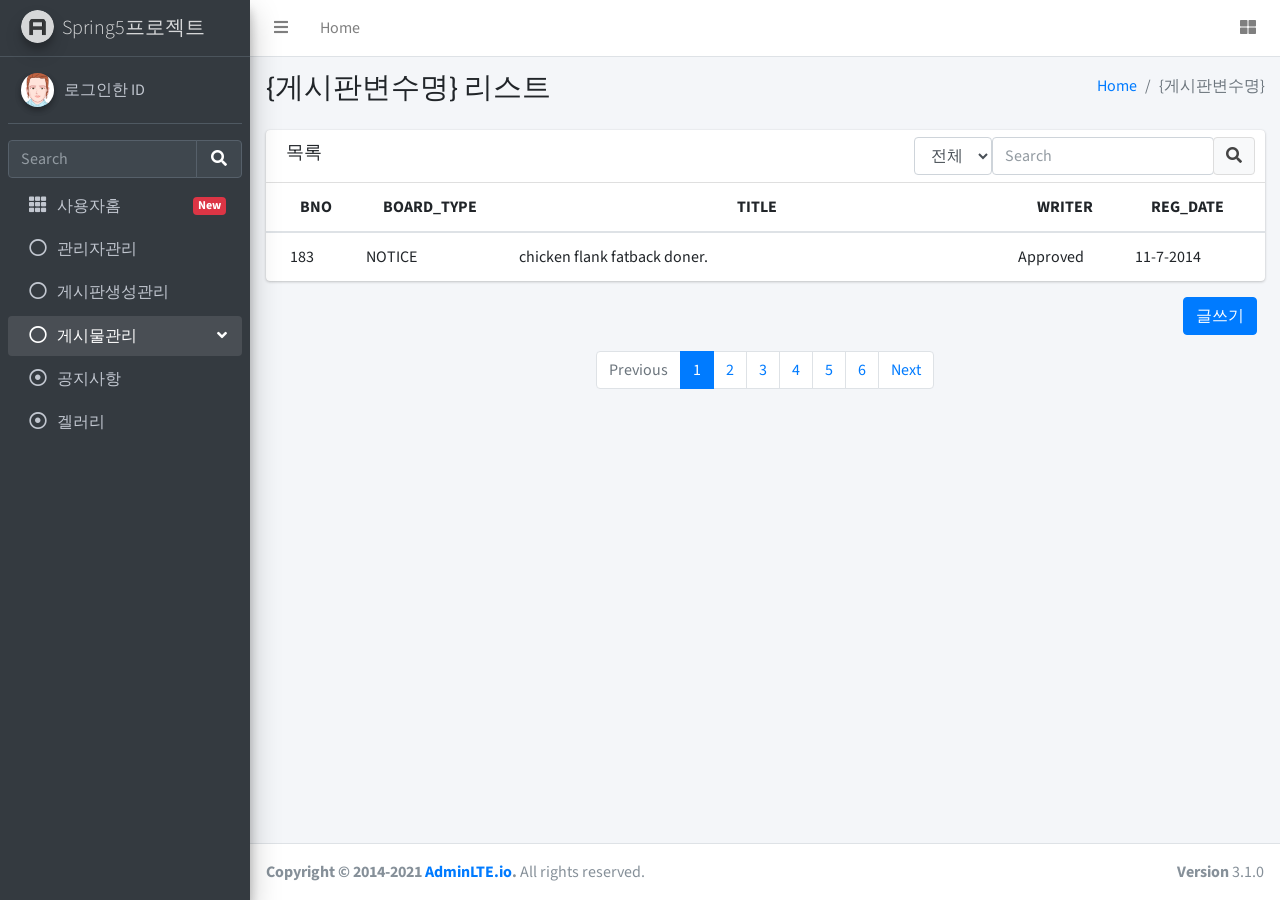
==== src/main/webapp/resources/admin/board_list.html @ a95520ba "210601" ====
<!DOCTYPE html>
<html lang="ko">
<head>
  <meta charset="utf-8">
  <meta name="viewport" content="width=device-width, initial-scale=1">
  <title>AdminLTE 3 | 대시보드</title>

  <!-- Google Font: Source Sans Pro 구글웹폰트 -->
  <link rel="stylesheet" href="https://fonts.googleapis.com/css?family=Source+Sans+Pro:300,400,400i,700&display=fallback">
  <!-- Font Awesome 폰트어썸 -->
  <link rel="stylesheet" href="plugins/fontawesome-free/css/all.min.css">
  <!-- Tempusdominus Bootstrap 4 부트스트랩4 -->
  <link rel="stylesheet" href="plugins/tempusdominus-bootstrap-4/css/tempusdominus-bootstrap-4.min.css">
  <!-- Theme style AdminLTE테마스타일 -->
  <link rel="stylesheet" href="dist/css/adminlte.min.css">
  <!-- overlayScrollbars 좌측스크롤메뉴 -->
  <link rel="stylesheet" href="plugins/overlayScrollbars/css/OverlayScrollbars.min.css">
  <!-- summernote 웹어디터 -->
  <link rel="stylesheet" href="plugins/summernote/summernote-bs4.min.css">
<!-- 사용자지정 스타일 -->

</head>

<body class="hold-transition sidebar-mini layout-fixed">
<div class="wrapper">

  <!-- Preloader A로고 로딩중... 표시 -->
  <div class="preloader flex-column justify-content-center align-items-center">
    <img class="animation__shake" src="dist/img/AdminLTELogo.png" alt="AdminLTELogo" height="60" width="60">
  </div>

  <!-- Navbar 햄버거메뉴라인 부분 -->
  <nav class="main-header navbar navbar-expand navbar-white navbar-light">
    <!-- Left navbar links 왼쪽 햄버거메뉴와 홈 링크 -->
    <ul class="navbar-nav">
      <li class="nav-item"> 
        <a class="nav-link" data-widget="pushmenu" href="#" role="button"><i class="fas fa-bars"></i></a>
      </li>
      <li class="nav-item d-none d-sm-inline-block">
        <a href="home.html" class="nav-link">Home</a>
      </li>
    </ul>

    <!-- Right navbar links 오른쪽 아이콘 메뉴 -->
    <ul class="navbar-nav ml-auto">
       <li class="nav-item">
        <a class="nav-link" data-widget="control-sidebar" data-slide="true" href="#" role="button">
          <i class="fas fa-th-large"></i>
        </a>
      </li>
    </ul>
  </nav>
  <!-- /.navbar -->

  <!-- Main Sidebar Container 왼쪽 사이드메뉴내용 -->
  <aside class="main-sidebar sidebar-dark-primary elevation-4">
    <!-- Brand Logo -->
    <a href="home.html" class="brand-link">
      <img src="dist/img/AdminLTELogo.png" alt="AdminLTE Logo" class="brand-image img-circle elevation-3" style="opacity: .8">
      <span class="brand-text font-weight-light">Spring5프로젝트</span>
    </a>

    <!-- Sidebar -->
    <div class="sidebar">
      <!-- Sidebar user panel (optional) 로그인한 정보 -->
      <div class="user-panel mt-3 pb-3 mb-3 d-flex">
        <div class="image">
          <img src="dist/img/avatar2.png" class="img-circle elevation-2" alt="User Image">
        </div>
        <div class="info">
          <a href="#" class="d-block">로그인한 ID</a>
        </div>
      </div>

      <!-- SidebarSearch Form 검색폼 -->
      <div class="form-inline">
        <div class="input-group" data-widget="sidebar-search">
          <input class="form-control form-control-sidebar" type="search" placeholder="Search" aria-label="Search">
          <div class="input-group-append">
            <button class="btn btn-sidebar">
              <i class="fas fa-search fa-fw"></i>
            </button>
          </div>
        </div>
      </div>

      <!-- Sidebar Menu 메뉴시작 -->
      <nav class="mt-2">
        <ul class="nav nav-pills nav-sidebar flex-column" data-widget="treeview" role="menu" data-accordion="false">
          <!-- Add icons to the links using the .nav-icon class
               with font-awesome or any other icon font library -->
          <li class="nav-item">
            <a href="/" class="nav-link">
              <i class="nav-icon fas fa-th"></i>
              <p>
                사용자홈
                <span class="right badge badge-danger">New</span>
              </p>
            </a>
          </li>
          <li class="nav-item">
            <a href="#" class="nav-link">
              <i class="far fa-circle nav-icon"></i>
              <p>관리자관리</p>
            </a>
          </li>
          <li class="nav-item">
            <a href="#" class="nav-link">
              <i class="far fa-circle nav-icon"></i>
              <p>게시판생성관리</p>
            </a>
          </li>
          <li class="nav-item menu-open">
            <a href="#" class="nav-link">
              <i class="far fa-circle nav-icon"></i>
              <p>게시물관리
                <i class="right fas fa-angle-left"></i>
              </p>
            </a>
            <ul class="nav nav-treeview">
              <!-- 위 게시판 생성관리에서 만든 게시판 개수에 따라서 자동증가(아래) -->
              <li class="nav-item">
                <a href="board_list.html" class="nav-link">
                  <i class="far fa-dot-circle nav-icon"></i>
                  <p>공지사항</p>
                </a>
              </li>
              <li class="nav-item">
                <a href="board_list.html" class="nav-link">
                  <i class="far fa-dot-circle nav-icon"></i>
                  <p>겔러리</p>
                </a>
              </li>
            </ul>
          </li>
        </ul>
      </nav>
      <!-- /.sidebar-menu -->
    </div>
    <!-- /.sidebar -->
  </aside>

  <!-- Content Wrapper. Contains page content -->
  <div class="content-wrapper">
    <!-- Content Header (Page header) -->
    <div class="content-header">
      <div class="container-fluid">
        <div class="row mb-2">
          <div class="col-sm-6">
            <h1 class="m-0">{게시판변수명} 리스트</h1>
          </div><!-- /.col -->
          <div class="col-sm-6">
            <ol class="breadcrumb float-sm-right">
              <li class="breadcrumb-item"><a href="#">Home</a></li>
              <li class="breadcrumb-item active">{게시판변수명}</li>
            </ol>
          </div><!-- /.col -->
        </div><!-- /.row -->
      </div><!-- /.container-fluid -->
    </div>
    <!-- /.content-header -->

    <!-- Main content -->
    <section class="content">
      <div class="container-fluid">
        <!-- 컨텐츠 내용 -->
        <div class="card">
          <div class="card-header">
            <h3 class="card-title">목록</h3>

            <div class="card-tools">
              <!-- 내용검색 폼 -->
              <div class="input-group input-group-md">
                <form name="form_search" action="board_list.html" method="GET" class="form-horizontal">
                  <select  name="search_type" class="form-control float-left" style="width: inherit;">
                    <option>전체</option>
                    <option>제목</option>
                    <option>내용</option>
                  </select>
                  <input type="text" name="table_search" class="form-control float-left" placeholder="Search" style="width: inherit;">
                  <div class="input-group-append float-left" style="width: inherit;">
                    <button type="submit" class="btn btn-default"><i class="fas fa-search"></i></button>
                  </div>
                </form>
              </div>
              <!-- //내용검색 폼 -->
            </div>
          </div>
          <!-- /.card-header -->
          <div class="card-body table-responsive p-0">
            <table class="table table-hover"> <!-- text-nowrap 줄바꿈 안함.(아래에 스크롤바 생김) -->
              <thead>
                <tr>
                  <th class="text-center">BNO</th>
                  <th class="text-center">BOARD_TYPE</th>
                  <th class="text-center col-6">TITLE</th>
                  <th class="text-center">WRITER</th>
                  <th class="text-center">REG_DATE</th>
                </tr>
              </thead>
              <tbody>
                <!-- 아래 링크주소에 jsp에서 프로그램 처리예정 -->
                <tr style="cursor: pointer;" onclick="location.replace('board_view.html?bno=183');">
                  <td>183</td>
                  <td>NOTICE</td>
                  <td>chicken flank fatback doner.</td>
                  <td><span class="tag tag-success">Approved</span></td>
                  <td>11-7-2014</td>
                </tr>
              </tbody>
            </table>
          </div>
          <!-- /.card-body -->
        </div>
        <!-- //컨텐츠 내용 -->
        <!-- 페이징처리 -->
        <div class="col-12 text-right">
          <a href="board_write.html" class="btn btn-primary mb-3">글쓰기</a>
          <ul class="pagination justify-content-center">
            <li class="paginate_button page-item previous disabled" id="example2_previous">
              <a href="#" aria-controls="example2" data-dt-idx="0" tabindex="0" class="page-link">Previous</a>
            </li>
            <li class="paginate_button page-item active">
              <a href="#" aria-controls="example2" data-dt-idx="1" tabindex="0" class="page-link">1</a>
            </li>
            <li class="paginate_button page-item ">
              <a href="#" aria-controls="example2" data-dt-idx="2" tabindex="0" class="page-link">2</a>
            </li>
            <li class="paginate_button page-item ">
              <a href="#" aria-controls="example2" data-dt-idx="3" tabindex="0" class="page-link">3</a>
            </li>
            <li class="paginate_button page-item ">
              <a href="#" aria-controls="example2" data-dt-idx="4" tabindex="0" class="page-link">4</a>
            </li>
            <li class="paginate_button page-item ">
              <a href="#" aria-controls="example2" data-dt-idx="5" tabindex="0" class="page-link">5</a>
            </li>
            <li class="paginate_button page-item ">
              <a href="#" aria-controls="example2" data-dt-idx="6" tabindex="0" class="page-link">6</a>
            </li>
            <li class="paginate_button page-item next" id="example2_next">
              <a href="#" aria-controls="example2" data-dt-idx="7" tabindex="0" class="page-link">Next</a>
            </li>
          </ul>
        </div>
        <!-- //페이징처리 -->
      </div><!-- /.container-fluid -->
    </section>
    <!-- /.content -->
  </div>
  <!-- /.content-wrapper -->
  <footer class="main-footer">
    <strong>Copyright &copy; 2014-2021 <a href="https://adminlte.io">AdminLTE.io</a>.</strong>
    All rights reserved.
    <div class="float-right d-none d-sm-inline-block">
      <b>Version</b> 3.1.0
    </div>
  </footer>

  <!-- Control Sidebar 오른쪽 바둑판 메뉴 클릭시 나오는 내용 -->
  <aside class="control-sidebar control-sidebar-dark">
    <!-- demo.js에 출력할 내용이 존재하지만 demo.js를 사용하지 않음. -->
    <div class="text-center mt-4">
      <h5>로그아웃</h5><hr class="mb-2"/>
      <button type="button" class="btn btn-primary" id="btn_logout">로그아웃</button>
    </div>
  </aside>
  <!-- /.control-sidebar -->
</div>
<!-- ./wrapper -->

<!-- jQuery 제이쿼리 코어 -->
<script src="plugins/jquery/jquery.min.js"></script>
<!-- jQuery UI 1.11.4 제이쿼리 UI코어 -->
<script src="plugins/jquery-ui/jquery-ui.min.js"></script>
<!-- Resolve conflict in jQuery UI tooltip with Bootstrap tooltip -->
<script>
  $.widget.bridge('uibutton', $.ui.button)
</script>
<!-- Bootstrap 4 부트스트랩4 코어 -->
<script src="plugins/bootstrap/js/bootstrap.bundle.min.js"></script>
<!-- Summernote 섬머노트웹에디터 코어 -->
<script src="plugins/summernote/summernote-bs4.min.js"></script>
<!-- overlayScrollbars 좌측스크롤메뉴 코어 -->
<script src="plugins/overlayScrollbars/js/jquery.overlayScrollbars.min.js"></script>
<!-- AdminLTE App AdminLTE 코어 -->
<script src="dist/js/adminlte.js"></script>
<!-- AdminLTE for demo purposes 오른쪽메뉴-로그아웃사용- 코어
<script src="dist/js/demo.js"></script> -->
</body>
</html>
---- src/main/webapp/resources/admin/plugins/overlayScrollbars/css/OverlayScrollbars.min.css ----
/*!
 * OverlayScrollbars
 * https://github.com/KingSora/OverlayScrollbars
 *
 * Version: 1.13.0
 *
 * Copyright KingSora | Rene Haas.
 * https://github.com/KingSora
 *
 * Released under the MIT license.
 * Date: 02.08.2020
 */
html.os-html,html.os-html>.os-host{display:block;overflow:hidden;box-sizing:border-box;height:100%!important;width:100%!important;min-width:100%!important;min-height:100%!important;margin:0!important;position:absolute!important}html.os-html>.os-host>.os-padding{position:absolute}body.os-dragging,body.os-dragging *{cursor:default}.os-host,.os-host-textarea{position:relative;overflow:visible!important;-webkit-box-orient:vertical;-webkit-box-direction:normal;-ms-flex-direction:column;flex-direction:column;-ms-flex-wrap:nowrap;flex-wrap:nowrap;-webkit-box-pack:start;-ms-flex-pack:start;justify-content:flex-start;-ms-flex-line-pack:start;align-content:flex-start;-webkit-box-align:start;-ms-flex-align:start;-ms-grid-row-align:flex-start;align-items:flex-start}.os-host-flexbox{overflow:hidden!important;display:-webkit-box;display:-ms-flexbox;display:flex}.os-host-flexbox>.os-size-auto-observer{height:inherit!important}.os-host-flexbox>.os-content-glue{-webkit-box-flex:1;-ms-flex-positive:1;flex-grow:1;-ms-flex-negative:0;flex-shrink:0}.os-host-flexbox>.os-size-auto-observer,.os-host-flexbox>.os-content-glue{min-height:0;min-width:0;-webkit-box-flex:0;-ms-flex-positive:0;flex-grow:0;-ms-flex-negative:1;flex-shrink:1;-ms-flex-preferred-size:auto;flex-basis:auto}#os-dummy-scrollbar-size{position:fixed;opacity:0;-ms-filter:'progid:DXImageTransform.Microsoft.Alpha(Opacity=0)';visibility:hidden;overflow:scroll;height:500px;width:500px}#os-dummy-scrollbar-size>div{width:200%;height:200%;margin:10px 0}#os-dummy-scrollbar-size:before,#os-dummy-scrollbar-size:after,.os-content:before,.os-content:after{content:'';display:table;width:.01px;height:.01px;line-height:0;font-size:0;flex-grow:0;flex-shrink:0;visibility:hidden}#os-dummy-scrollbar-size,.os-viewport{-ms-overflow-style:scrollbar!important}.os-viewport-native-scrollbars-invisible#os-dummy-scrollbar-size,.os-viewport-native-scrollbars-invisible.os-viewport{scrollbar-width:none!important}.os-viewport-native-scrollbars-invisible#os-dummy-scrollbar-size::-webkit-scrollbar,.os-viewport-native-scrollbars-invisible.os-viewport::-webkit-scrollbar,.os-viewport-native-scrollbars-invisible#os-dummy-scrollbar-size::-webkit-scrollbar-corner,.os-viewport-native-scrollbars-invisible.os-viewport::-webkit-scrollbar-corner{display:none!important;width:0!important;height:0!important;visibility:hidden!important;background:0 0!important}.os-content-glue{box-sizing:inherit;max-height:100%;max-width:100%;width:100%;pointer-events:none}.os-padding{box-sizing:inherit;direction:inherit;position:absolute;overflow:visible;padding:0;margin:0;left:0;top:0;bottom:0;right:0;width:auto!important;height:auto!important;z-index:0}.os-host-overflow>.os-padding{overflow:hidden}.os-viewport{direction:inherit!important;box-sizing:inherit!important;resize:none!important;outline:0!important;position:absolute;overflow:hidden;top:0;left:0;bottom:0;right:0;padding:0;margin:0;-webkit-overflow-scrolling:touch}.os-content-arrange{position:absolute;z-index:-1;min-height:1px;min-width:1px;pointer-events:none}.os-content{direction:inherit;box-sizing:border-box!important;position:relative;display:block;height:100%;width:100%;height:100%;width:100%;visibility:visible}.os-content>.os-textarea{box-sizing:border-box!important;direction:inherit!important;background:0 0!important;outline:0 transparent!important;overflow:hidden!important;position:absolute!important;display:block!important;top:0!important;left:0!important;margin:0!important;border-radius:0!important;float:none!important;-webkit-filter:none!important;filter:none!important;border:0!important;resize:none!important;-webkit-transform:none!important;transform:none!important;max-width:none!important;max-height:none!important;box-shadow:none!important;-webkit-perspective:none!important;perspective:none!important;opacity:1!important;z-index:1!important;clip:auto!important;vertical-align:baseline!important;padding:0}.os-host-rtl>.os-padding>.os-viewport>.os-content>.os-textarea{right:0!important}.os-content>.os-textarea-cover{z-index:-1;pointer-events:none}.os-content>.os-textarea[wrap=off]{white-space:pre!important;margin:0!important}.os-text-inherit{font-family:inherit;font-size:inherit;font-weight:inherit;font-style:inherit;font-variant:inherit;text-transform:inherit;text-decoration:inherit;text-indent:inherit;text-align:inherit;text-shadow:inherit;text-overflow:inherit;letter-spacing:inherit;word-spacing:inherit;line-height:inherit;unicode-bidi:inherit;direction:inherit;color:inherit;cursor:text}.os-resize-observer,.os-resize-observer-host{box-sizing:inherit;display:block;visibility:hidden;position:absolute;top:0;left:0;height:100%;width:100%;overflow:hidden;pointer-events:none;z-index:-1}.os-resize-observer-host{padding:inherit;border:inherit;border-color:transparent;border-style:solid;box-sizing:border-box}.os-resize-observer-host.observed{display:flex;flex-direction:column;justify-content:flex-start;align-items:flex-start}.os-resize-observer-host>.os-resize-observer,.os-resize-observer-host.observed>.os-resize-observer{height:200%;width:200%;padding:inherit;border:inherit;margin:0;display:block;box-sizing:content-box}.os-resize-observer-host.observed>.os-resize-observer,.os-resize-observer-host.observed>.os-resize-observer:before{display:flex;position:relative;flex-grow:1;flex-shrink:0;flex-basis:auto;box-sizing:border-box}.os-resize-observer-host.observed>.os-resize-observer:before{content:'';box-sizing:content-box;padding:inherit;border:inherit;margin:0}.os-size-auto-observer{box-sizing:inherit!important;height:100%;width:inherit;max-width:1px;position:relative;float:left;max-height:1px;overflow:hidden;z-index:-1;padding:0;margin:0;pointer-events:none;-webkit-box-flex:inherit;-ms-flex-positive:inherit;flex-grow:inherit;-ms-flex-negative:0;flex-shrink:0;-ms-flex-preferred-size:0;flex-basis:0}.os-size-auto-observer>.os-resize-observer{width:1000%;height:1000%;min-height:1px;min-width:1px}.os-resize-observer-item{position:absolute;top:0;right:0;bottom:0;left:0;overflow:hidden;z-index:-1;opacity:0;direction:ltr!important;-webkit-box-flex:0!important;-ms-flex:none!important;flex:none!important}.os-resize-observer-item-final{position:absolute;left:0;top:0;-webkit-transition:none!important;transition:none!important;-webkit-box-flex:0!important;-ms-flex:none!important;flex:none!important}.os-resize-observer{-webkit-animation-duration:.001s;animation-duration:.001s;-webkit-animation-name:os-resize-observer-dummy-animation;animation-name:os-resize-observer-dummy-animation}object.os-resize-observer{box-sizing:border-box!important}@-webkit-keyframes os-resize-observer-dummy-animation{0%{z-index:0}to{z-index:-1}}@keyframes os-resize-observer-dummy-animation{0%{z-index:0}to{z-index:-1}}.os-host-transition>.os-scrollbar,.os-host-transition>.os-scrollbar-corner{-webkit-transition:opacity .3s,visibility .3s,top .3s,right .3s,bottom .3s,left .3s;transition:opacity .3s,visibility .3s,top .3s,right .3s,bottom .3s,left .3s}html.os-html>.os-host>.os-scrollbar{position:absolute;z-index:999999}.os-scrollbar,.os-scrollbar-corner{position:absolute;opacity:1;-ms-filter:'progid:DXImageTransform.Microsoft.Alpha(Opacity=100)';z-index:1}.os-scrollbar-corner{bottom:0;right:0}.os-scrollbar{pointer-events:none}.os-scrollbar-track{pointer-events:auto;position:relative;height:100%;width:100%;padding:0!important;border:0!important}.os-scrollbar-handle{pointer-events:auto;position:absolute;width:100%;height:100%}.os-scrollbar-handle-off,.os-scrollbar-track-off{pointer-events:none}.os-scrollbar.os-scrollbar-unusable,.os-scrollbar.os-scrollbar-unusable *{pointer-events:none!important}.os-scrollbar.os-scrollbar-unusable .os-scrollbar-handle{opacity:0!important}.os-scrollbar-horizontal{bottom:0;left:0}.os-scrollbar-vertical{top:0;right:0}.os-host-rtl>.os-scrollbar-horizontal{right:0}.os-host-rtl>.os-scrollbar-vertical{right:auto;left:0}.os-host-rtl>.os-scrollbar-corner{right:auto;left:0}.os-scrollbar-auto-hidden,.os-padding+.os-scrollbar-corner,.os-host-resize-disabled.os-host-scrollbar-horizontal-hidden>.os-scrollbar-corner,.os-host-scrollbar-horizontal-hidden>.os-scrollbar-horizontal,.os-host-resize-disabled.os-host-scrollbar-vertical-hidden>.os-scrollbar-corner,.os-host-scrollbar-vertical-hidden>.os-scrollbar-vertical,.os-scrollbar-horizontal.os-scrollbar-auto-hidden+.os-scrollbar-vertical+.os-scrollbar-corner,.os-scrollbar-horizontal+.os-scrollbar-vertical.os-scrollbar-auto-hidden+.os-scrollbar-corner,.os-scrollbar-horizontal.os-scrollbar-auto-hidden+.os-scrollbar-vertical.os-scrollbar-auto-hidden+.os-scrollbar-corner{opacity:0;visibility:hidden;pointer-events:none}.os-scrollbar-corner-resize-both{cursor:nwse-resize}.os-host-rtl>.os-scrollbar-corner-resize-both{cursor:nesw-resize}.os-scrollbar-corner-resize-horizontal{cursor:ew-resize}.os-scrollbar-corner-resize-vertical{cursor:ns-resize}.os-dragging .os-scrollbar-corner.os-scrollbar-corner-resize{cursor:default}.os-host-resize-disabled.os-host-scrollbar-horizontal-hidden>.os-scrollbar-vertical{top:0;bottom:0}.os-host-resize-disabled.os-host-scrollbar-vertical-hidden>.os-scrollbar-horizontal,.os-host-rtl.os-host-resize-disabled.os-host-scrollbar-vertical-hidden>.os-scrollbar-horizontal{right:0;left:0}.os-scrollbar:hover,.os-scrollbar-corner.os-scrollbar-corner-resize{opacity:1!important;visibility:visible!important}.os-scrollbar-corner.os-scrollbar-corner-resize{background-image:url([data-uri]);background-repeat:no-repeat;background-position:100% 100%;pointer-events:auto!important}.os-host-rtl>.os-scrollbar-corner.os-scrollbar-corner-resize{-webkit-transform:scale(-1,1);transform:scale(-1,1)}.os-host-overflow{overflow:hidden!important}.os-theme-none>.os-scrollbar-horizontal,.os-theme-none>.os-scrollbar-vertical,.os-theme-none>.os-scrollbar-corner{display:none!important}.os-theme-none>.os-scrollbar-corner-resize{display:block!important;min-width:10px;min-height:10px}.os-theme-dark>.os-scrollbar-horizontal,.os-theme-light>.os-scrollbar-horizontal{right:10px;height:10px}.os-theme-dark>.os-scrollbar-vertical,.os-theme-light>.os-scrollbar-vertical{bottom:10px;width:10px}.os-theme-dark.os-host-rtl>.os-scrollbar-horizontal,.os-theme-light.os-host-rtl>.os-scrollbar-horizontal{left:10px;right:0}.os-theme-dark>.os-scrollbar-corner,.os-theme-light>.os-scrollbar-corner{height:10px;width:10px}.os-theme-dark>.os-scrollbar-corner,.os-theme-light>.os-scrollbar-corner{background-color:transparent}.os-theme-dark>.os-scrollbar,.os-theme-light>.os-scrollbar{padding:2px;box-sizing:border-box;background:0 0}.os-theme-dark>.os-scrollbar.os-scrollbar-unusable,.os-theme-light>.os-scrollbar.os-scrollbar-unusable{background:0 0}.os-theme-dark>.os-scrollbar>.os-scrollbar-track,.os-theme-light>.os-scrollbar>.os-scrollbar-track{background:0 0}.os-theme-dark>.os-scrollbar-horizontal>.os-scrollbar-track>.os-scrollbar-handle,.os-theme-light>.os-scrollbar-horizontal>.os-scrollbar-track>.os-scrollbar-handle{min-width:30px}.os-theme-dark>.os-scrollbar-vertical>.os-scrollbar-track>.os-scrollbar-handle,.os-theme-light>.os-scrollbar-vertical>.os-scrollbar-track>.os-scrollbar-handle{min-height:30px}.os-theme-dark.os-host-transition>.os-scrollbar>.os-scrollbar-track>.os-scrollbar-handle,.os-theme-light.os-host-transition>.os-scrollbar>.os-scrollbar-track>.os-scrollbar-handle{-webkit-transition:background-color .3s;transition:background-color .3s}.os-theme-dark>.os-scrollbar>.os-scrollbar-track>.os-scrollbar-handle,.os-theme-light>.os-scrollbar>.os-scrollbar-track>.os-scrollbar-handle,.os-theme-dark>.os-scrollbar>.os-scrollbar-track,.os-theme-light>.os-scrollbar>.os-scrollbar-track{border-radius:10px}.os-theme-dark>.os-scrollbar>.os-scrollbar-track>.os-scrollbar-handle{background:rgba(0,0,0,.4)}.os-theme-light>.os-scrollbar>.os-scrollbar-track>.os-scrollbar-handle{background:rgba(255,255,255,.4)}.os-theme-dark>.os-scrollbar:hover>.os-scrollbar-track>.os-scrollbar-handle{background:rgba(0,0,0,.55)}.os-theme-light>.os-scrollbar:hover>.os-scrollbar-track>.os-scrollbar-handle{background:rgba(255,255,255,.55)}.os-theme-dark>.os-scrollbar>.os-scrollbar-track>.os-scrollbar-handle.active{background:rgba(0,0,0,.7)}.os-theme-light>.os-scrollbar>.os-scrollbar-track>.os-scrollbar-handle.active{background:rgba(255,255,255,.7)}.os-theme-dark>.os-scrollbar-horizontal .os-scrollbar-handle:before,.os-theme-dark>.os-scrollbar-vertical .os-scrollbar-handle:before,.os-theme-light>.os-scrollbar-horizontal .os-scrollbar-handle:before,.os-theme-light>.os-scrollbar-vertical .os-scrollbar-handle:before{content:'';position:absolute;left:0;right:0;top:0;bottom:0;display:block}.os-theme-dark.os-host-scrollbar-horizontal-hidden>.os-scrollbar-horizontal .os-scrollbar-handle:before,.os-theme-dark.os-host-scrollbar-vertical-hidden>.os-scrollbar-vertical .os-scrollbar-handle:before,.os-theme-light.os-host-scrollbar-horizontal-hidden>.os-scrollbar-horizontal .os-scrollbar-handle:before,.os-theme-light.os-host-scrollbar-vertical-hidden>.os-scrollbar-vertical .os-scrollbar-handle:before{display:none}.os-theme-dark>.os-scrollbar-horizontal .os-scrollbar-handle:before,.os-theme-light>.os-scrollbar-horizontal .os-scrollbar-handle:before{top:-6px;bottom:-2px}.os-theme-dark>.os-scrollbar-vertical .os-scrollbar-handle:before,.os-theme-light>.os-scrollbar-vertical .os-scrollbar-handle:before{left:-6px;right:-2px}.os-host-rtl.os-theme-dark>.os-scrollbar-vertical .os-scrollbar-handle:before,.os-host-rtl.os-theme-light>.os-scrollbar-vertical .os-scrollbar-handle:before{right:-6px;left:-2px}
---- src/main/webapp/resources/admin/plugins/summernote/summernote-bs4.min.css ----
@font-face{font-family:summernote;font-style:normal;font-weight:400;font-display:auto;src:url(font/summernote.eot);src:url(font/summernote.eot?#iefix) format("embedded-opentype"),url(font/summernote.woff2) format("woff2"),url(font/summernote.woff) format("woff"),url(font/summernote.ttf) format("truetype")}[class*=" note-icon"]:before,[class^=note-icon]:before{display:inline-block;font-family:summernote;font-style:normal;font-size:inherit;text-decoration:inherit;text-rendering:auto;text-transform:none;vertical-align:middle;-moz-osx-font-smoothing:grayscale;-webkit-font-smoothing:antialiased;speak:none}.note-icon-fw{text-align:center;width:1.25em}.note-icon-border{border:.08em solid #eee;border-radius:.1em;padding:.2em .25em .15em}.note-icon-pull-left{float:left}.note-icon-pull-right{float:right}.note-icon.note-icon-pull-left{margin-right:.3em}.note-icon.note-icon-pull-right{margin-left:.3em}.note-icon-align:before{content:""}.note-icon-align-center:before{content:""}.note-icon-align-indent:before{content:""}.note-icon-align-justify:before{content:""}.note-icon-align-left:before{content:""}.note-icon-align-outdent:before{content:""}.note-icon-align-right:before{content:""}.note-icon-arrow-circle-down:before{content:""}.note-icon-arrow-circle-left:before{content:""}.note-icon-arrow-circle-right:before{content:""}.note-icon-arrow-circle-up:before{content:""}.note-icon-arrows-alt:before{content:""}.note-icon-arrows-h:before{content:""}.note-icon-arrows-v:before{content:""}.note-icon-bold:before{content:""}.note-icon-caret:before{content:""}.note-icon-chain-broken:before{content:""}.note-icon-circle:before{content:""}.note-icon-close:before{content:""}.note-icon-code:before{content:""}.note-icon-col-after:before{content:""}.note-icon-col-before:before{content:""}.note-icon-col-remove:before{content:""}.note-icon-eraser:before{content:""}.note-icon-float-left:before{content:""}.note-icon-float-none:before{content:""}.note-icon-float-right:before{content:""}.note-icon-font:before{content:""}.note-icon-frame:before{content:""}.note-icon-italic:before{content:""}.note-icon-link:before{content:""}.note-icon-magic:before{content:""}.note-icon-menu-check:before{content:""}.note-icon-minus:before{content:""}.note-icon-orderedlist:before{content:""}.note-icon-pencil:before{content:""}.note-icon-picture:before{content:""}.note-icon-question:before{content:""}.note-icon-redo:before{content:""}.note-icon-rollback:before{content:""}.note-icon-row-above:before{content:""}.note-icon-row-below:before{content:""}.note-icon-row-remove:before{content:""}.note-icon-special-character:before{content:""}.note-icon-square:before{content:""}.note-icon-strikethrough:before{content:""}.note-icon-subscript:before{content:""}.note-icon-summernote:before{content:""}.note-icon-superscript:before{content:""}.note-icon-table:before{content:""}.note-icon-text-height:before{content:""}.note-icon-trash:before{content:""}.note-icon-underline:before{content:""}.note-icon-undo:before{content:""}.note-icon-unorderedlist:before{content:""}.note-icon-video:before{content:""}.note-editor{position:relative}.note-editor .note-dropzone{position:absolute;display:none;z-index:100;color:#87cefa;background-color:#fff;opacity:.95}.note-editor .note-dropzone .note-dropzone-message{display:table-cell;vertical-align:middle;text-align:center;font-size:28px;font-weight:700}.note-editor .note-dropzone.hover{color:#098ddf}.note-editor.dragover .note-dropzone{display:table}.note-editor .note-editing-area{position:relative}.note-editor .note-editing-area .note-editable{outline:none}.note-editor .note-editing-area .note-editable sup{vertical-align:super}.note-editor .note-editing-area .note-editable sub{vertical-align:sub}.note-editor .note-editing-area .note-editable img.note-float-left{margin-right:10px}.note-editor .note-editing-area .note-editable img.note-float-right{margin-left:10px}.note-editor.note-airframe,.note-editor.note-frame{border:1px solid rgba(0,0,0,.2)}.note-editor.note-airframe.codeview .note-editing-area .note-editable,.note-editor.note-frame.codeview .note-editing-area .note-editable{display:none}.note-editor.note-airframe.codeview .note-editing-area .note-codable,.note-editor.note-frame.codeview .note-editing-area .note-codable{display:block}.note-editor.note-airframe .note-editing-area,.note-editor.note-frame .note-editing-area{overflow:hidden}.note-editor.note-airframe .note-editing-area .note-editable,.note-editor.note-frame .note-editing-area .note-editable{padding:10px;overflow:auto;word-wrap:break-word}.note-editor.note-airframe .note-editing-area .note-editable[contenteditable=false],.note-editor.note-frame .note-editing-area .note-editable[contenteditable=false]{background-color:hsla(0,0%,50.2%,.11)}.note-editor.note-airframe .note-editing-area .note-codable,.note-editor.note-frame .note-editing-area .note-codable{display:none;width:100%;padding:10px;border:none;box-shadow:none;font-family:Menlo,Monaco,monospace,sans-serif;font-size:14px;color:#ccc;background-color:#222;resize:none;outline:none;-ms-box-sizing:border-box;box-sizing:border-box;border-radius:0;margin-bottom:0}.note-editor.note-airframe.fullscreen,.note-editor.note-frame.fullscreen{position:fixed;top:0;left:0;width:100%!important;z-index:1050}.note-editor.note-airframe.fullscreen .note-resizebar,.note-editor.note-frame.fullscreen .note-resizebar{display:none}.note-editor.note-airframe .note-status-output,.note-editor.note-frame .note-status-output{display:block;width:100%;font-size:14px;line-height:1.42857143;height:20px;margin-bottom:0;color:#000;border:0;border-top:1px solid #e2e2e2}.note-editor.note-airframe .note-status-output:empty,.note-editor.note-frame .note-status-output:empty{height:0;border-top:0 solid transparent}.note-editor.note-airframe .note-status-output .pull-right,.note-editor.note-frame .note-status-output .pull-right{float:right!important}.note-editor.note-airframe .note-status-output .text-muted,.note-editor.note-frame .note-status-output .text-muted{color:#777}.note-editor.note-airframe .note-status-output .text-primary,.note-editor.note-frame .note-status-output .text-primary{color:#286090}.note-editor.note-airframe .note-status-output .text-success,.note-editor.note-frame .note-status-output .text-success{color:#3c763d}.note-editor.note-airframe .note-status-output .text-info,.note-editor.note-frame .note-status-output .text-info{color:#31708f}.note-editor.note-airframe .note-status-output .text-warning,.note-editor.note-frame .note-status-output .text-warning{color:#8a6d3b}.note-editor.note-airframe .note-status-output .text-danger,.note-editor.note-frame .note-status-output .text-danger{color:#a94442}.note-editor.note-airframe .note-status-output .alert,.note-editor.note-frame .note-status-output .alert{margin:-7px 0 0;padding:7px 10px 2px;border-radius:0;color:#000;background-color:#f5f5f5}.note-editor.note-airframe .note-status-output .alert .note-icon,.note-editor.note-frame .note-status-output .alert .note-icon{margin-right:5px}.note-editor.note-airframe .note-status-output .alert-success,.note-editor.note-frame .note-status-output .alert-success{color:#3c763d!important;background-color:#dff0d8!important}.note-editor.note-airframe .note-status-output .alert-info,.note-editor.note-frame .note-status-output .alert-info{color:#31708f!important;background-color:#d9edf7!important}.note-editor.note-airframe .note-status-output .alert-warning,.note-editor.note-frame .note-status-output .alert-warning{color:#8a6d3b!important;background-color:#fcf8e3!important}.note-editor.note-airframe .note-status-output .alert-danger,.note-editor.note-frame .note-status-output .alert-danger{color:#a94442!important;background-color:#f2dede!important}.note-editor.note-airframe .note-statusbar,.note-editor.note-frame .note-statusbar{background-color:hsla(0,0%,50.2%,.11);border-bottom-left-radius:4px;border-bottom-right-radius:4px;border-top:1px solid rgba(0,0,0,.2)}.note-editor.note-airframe .note-statusbar .note-resizebar,.note-editor.note-frame .note-statusbar .note-resizebar{padding-top:1px;height:9px;width:100%;cursor:ns-resize}.note-editor.note-airframe .note-statusbar .note-resizebar .note-icon-bar,.note-editor.note-frame .note-statusbar .note-resizebar .note-icon-bar{width:20px;margin:1px auto;border-top:1px solid rgba(0,0,0,.2)}.note-editor.note-airframe .note-statusbar.locked .note-resizebar,.note-editor.note-frame .note-statusbar.locked .note-resizebar{cursor:default}.note-editor.note-airframe .note-statusbar.locked .note-resizebar .note-icon-bar,.note-editor.note-frame .note-statusbar.locked .note-resizebar .note-icon-bar{display:none}.note-editor.note-airframe .note-placeholder,.note-editor.note-frame .note-placeholder{padding:10px}.note-editor.note-airframe{border:0}.note-editor.note-airframe .note-editing-area .note-editable{padding:0}.note-popover.popover{display:none;max-width:none}.note-popover.popover .popover-content a{display:inline-block;max-width:200px;overflow:hidden;text-overflow:ellipsis;white-space:nowrap;vertical-align:middle}.note-popover.popover .arrow{left:20px!important}.note-toolbar{position:relative}.note-editor .note-toolbar,.note-popover .popover-content{margin:0;padding:0 0 5px 5px}.note-editor .note-toolbar>.note-btn-group,.note-popover .popover-content>.note-btn-group{margin-top:5px;margin-left:0;margin-right:5px}.note-editor .note-toolbar .note-btn-group .note-table,.note-popover .popover-content .note-btn-group .note-table{min-width:0;padding:5px}.note-editor .note-toolbar .note-btn-group .note-table .note-dimension-picker,.note-popover .popover-content .note-btn-group .note-table .note-dimension-picker{font-size:18px}.note-editor .note-toolbar .note-btn-group .note-table .note-dimension-picker .note-dimension-picker-mousecatcher,.note-popover .popover-content .note-btn-group .note-table .note-dimension-picker .note-dimension-picker-mousecatcher{position:absolute!important;z-index:3;width:10em;height:10em;cursor:pointer}.note-editor .note-toolbar .note-btn-group .note-table .note-dimension-picker .note-dimension-picker-unhighlighted,.note-popover .popover-content .note-btn-group .note-table .note-dimension-picker .note-dimension-picker-unhighlighted{position:relative!important;z-index:1;width:5em;height:5em;background:url("[data-uri]") repeat}.note-editor .note-toolbar .note-btn-group .note-table .note-dimension-picker .note-dimension-picker-highlighted,.note-popover .popover-content .note-btn-group .note-table .note-dimension-picker .note-dimension-picker-highlighted{position:absolute!important;z-index:2;width:1em;height:1em;background:url("[data-uri]") repeat}.note-editor .note-toolbar .note-style .dropdown-style blockquote,.note-editor .note-toolbar .note-style .dropdown-style pre,.note-popover .popover-content .note-style .dropdown-style blockquote,.note-popover .popover-content .note-style .dropdown-style pre{margin:0;padding:5px 10px}.note-editor .note-toolbar .note-style .dropdown-style h1,.note-editor .note-toolbar .note-style .dropdown-style h2,.note-editor .note-toolbar .note-style .dropdown-style h3,.note-editor .note-toolbar .note-style .dropdown-style h4,.note-editor .note-toolbar .note-style .dropdown-style h5,.note-editor .note-toolbar .note-style .dropdown-style h6,.note-editor .note-toolbar .note-style .dropdown-style p,.note-popover .popover-content .note-style .dropdown-style h1,.note-popover .popover-content .note-style .dropdown-style h2,.note-popover .popover-content .note-style .dropdown-style h3,.note-popover .popover-content .note-style .dropdown-style h4,.note-popover .popover-content .note-style .dropdown-style h5,.note-popover .popover-content .note-style .dropdown-style h6,.note-popover .popover-content .note-style .dropdown-style p{margin:0;padding:0}.note-editor .note-toolbar .note-color-all .note-dropdown-menu,.note-popover .popover-content .note-color-all .note-dropdown-menu{min-width:337px}.note-editor .note-toolbar .note-color .dropdown-toggle,.note-popover .popover-content .note-color .dropdown-toggle{width:20px;padding-left:5px}.note-editor .note-toolbar .note-color .note-dropdown-menu .note-palette,.note-popover .popover-content .note-color .note-dropdown-menu .note-palette{display:inline-block;margin:0;width:160px}.note-editor .note-toolbar .note-color .note-dropdown-menu .note-palette:first-child,.note-popover .popover-content .note-color .note-dropdown-menu .note-palette:first-child{margin:0 5px}.note-editor .note-toolbar .note-color .note-dropdown-menu .note-palette .note-palette-title,.note-popover .popover-content .note-color .note-dropdown-menu .note-palette .note-palette-title{font-size:12px;margin:2px 7px;text-align:center;border-bottom:1px solid #eee}.note-editor .note-toolbar .note-color .note-dropdown-menu .note-palette .note-color-reset,.note-editor .note-toolbar .note-color .note-dropdown-menu .note-palette .note-color-select,.note-popover .popover-content .note-color .note-dropdown-menu .note-palette .note-color-reset,.note-popover .popover-content .note-color .note-dropdown-menu .note-palette .note-color-select{font-size:11px;margin:3px;padding:0 3px;cursor:pointer;width:100%;border-radius:5px}.note-editor .note-toolbar .note-color .note-dropdown-menu .note-palette .note-color-reset:hover,.note-editor .note-toolbar .note-color .note-dropdown-menu .note-palette .note-color-select:hover,.note-popover .popover-content .note-color .note-dropdown-menu .note-palette .note-color-reset:hover,.note-popover .popover-content .note-color .note-dropdown-menu .note-palette .note-color-select:hover{background:#eee}.note-editor .note-toolbar .note-color .note-dropdown-menu .note-palette .note-color-row,.note-popover .popover-content .note-color .note-dropdown-menu .note-palette .note-color-row{height:20px}.note-editor .note-toolbar .note-color .note-dropdown-menu .note-palette .note-color-select-btn,.note-popover .popover-content .note-color .note-dropdown-menu .note-palette .note-color-select-btn{display:none}.note-editor .note-toolbar .note-color .note-dropdown-menu .note-palette .note-holder-custom .note-color-btn,.note-popover .popover-content .note-color .note-dropdown-menu .note-palette .note-holder-custom .note-color-btn{border:1px solid #eee}.note-editor .note-toolbar .note-para .note-dropdown-menu,.note-popover .popover-content .note-para .note-dropdown-menu{min-width:228px;padding:5px}.note-editor .note-toolbar .note-para .note-dropdown-menu>div+div,.note-popover .popover-content .note-para .note-dropdown-menu>div+div{margin-left:5px}.note-editor .note-toolbar .note-dropdown-menu,.note-popover .popover-content .note-dropdown-menu{min-width:160px}.note-editor .note-toolbar .note-dropdown-menu.right,.note-popover .popover-content .note-dropdown-menu.right{right:0;left:auto}.note-editor .note-toolbar .note-dropdown-menu.right:before,.note-popover .popover-content .note-dropdown-menu.right:before{right:9px;left:auto!important}.note-editor .note-toolbar .note-dropdown-menu.right:after,.note-popover .popover-content .note-dropdown-menu.right:after{right:10px;left:auto!important}.note-editor .note-toolbar .note-dropdown-menu.note-check a i,.note-popover .popover-content .note-dropdown-menu.note-check a i{color:#00bfff;visibility:hidden}.note-editor .note-toolbar .note-dropdown-menu.note-check a.checked i,.note-popover .popover-content .note-dropdown-menu.note-check a.checked i{visibility:visible}.note-editor .note-toolbar .note-fontsize-10,.note-popover .popover-content .note-fontsize-10{font-size:10px}.note-editor .note-toolbar .note-color-palette,.note-popover .popover-content .note-color-palette{line-height:1}.note-editor .note-toolbar .note-color-palette div .note-color-btn,.note-popover .popover-content .note-color-palette div .note-color-btn{width:20px;height:20px;padding:0;margin:0;border:0;border-radius:0}.note-editor .note-toolbar .note-color-palette div .note-color-btn:hover,.note-popover .popover-content .note-color-palette div .note-color-btn:hover{transform:scale(1.2);transition:all .2s}.note-modal .modal-dialog{outline:0;border-radius:5px;box-shadow:0 3px 9px rgba(0,0,0,.5)}.note-modal .form-group{margin-left:0;margin-right:0}.note-modal .note-modal-form{margin:0}.note-modal .note-image-dialog .note-dropzone{min-height:100px;font-size:30px;line-height:4;color:#d3d3d3;text-align:center;border:4px dashed #d3d3d3;margin-bottom:10px}@-moz-document url-prefix(){.note-modal .note-image-input{height:auto}}.note-placeholder{position:absolute;display:none;color:grey}.note-handle .note-control-selection{position:absolute;display:none;border:1px solid #000}.note-handle .note-control-selection>div{position:absolute}.note-handle .note-control-selection .note-control-selection-bg{width:100%;height:100%;background-color:#000;-webkit-opacity:.3;-khtml-opacity:.3;-moz-opacity:.3;opacity:.3;-ms-filter:progid:DXImageTransform.Microsoft.Alpha(opacity=30);filter:alpha(opacity=30)}.note-handle .note-control-selection .note-control-handle,.note-handle .note-control-selection .note-control-holder,.note-handle .note-control-selection .note-control-sizing{width:7px;height:7px;border:1px solid #000}.note-handle .note-control-selection .note-control-sizing{background-color:#000}.note-handle .note-control-selection .note-control-nw{top:-5px;left:-5px;border-right:none;border-bottom:none}.note-handle .note-control-selection .note-control-ne{top:-5px;right:-5px;border-bottom:none;border-left:none}.note-handle .note-control-selection .note-control-sw{bottom:-5px;left:-5px;border-top:none;border-right:none}.note-handle .note-control-selection .note-control-se{right:-5px;bottom:-5px;cursor:se-resize}.note-handle .note-control-selection .note-control-se.note-control-holder{cursor:default;border-top:none;border-left:none}.note-handle .note-control-selection .note-control-selection-info{right:0;bottom:0;padding:5px;margin:5px;color:#fff;background-color:#000;font-size:12px;border-radius:5px;-webkit-opacity:.7;-khtml-opacity:.7;-moz-opacity:.7;opacity:.7;-ms-filter:progid:DXImageTransform.Microsoft.Alpha(opacity=70);filter:alpha(opacity=70)}.note-hint-popover{min-width:100px;padding:2px}.note-hint-popover .popover-content{padding:3px;max-height:150px;overflow:auto}.note-hint-popover .popover-content .note-hint-group .note-hint-item{display:block!important;padding:3px}.note-hint-popover .popover-content .note-hint-group .note-hint-item.active,.note-hint-popover .popover-content .note-hint-group .note-hint-item:hover{display:block;clear:both;font-weight:400;line-height:1.4;color:#fff;white-space:nowrap;text-decoration:none;background-color:#428bca;outline:0;cursor:pointer}.note-toolbar{background:hsla(0,0%,50.2%,.11)}.note-btn-group .note-btn{border-color:rgba(0,0,0,.2);padding:.28rem .65rem;font-size:13px}
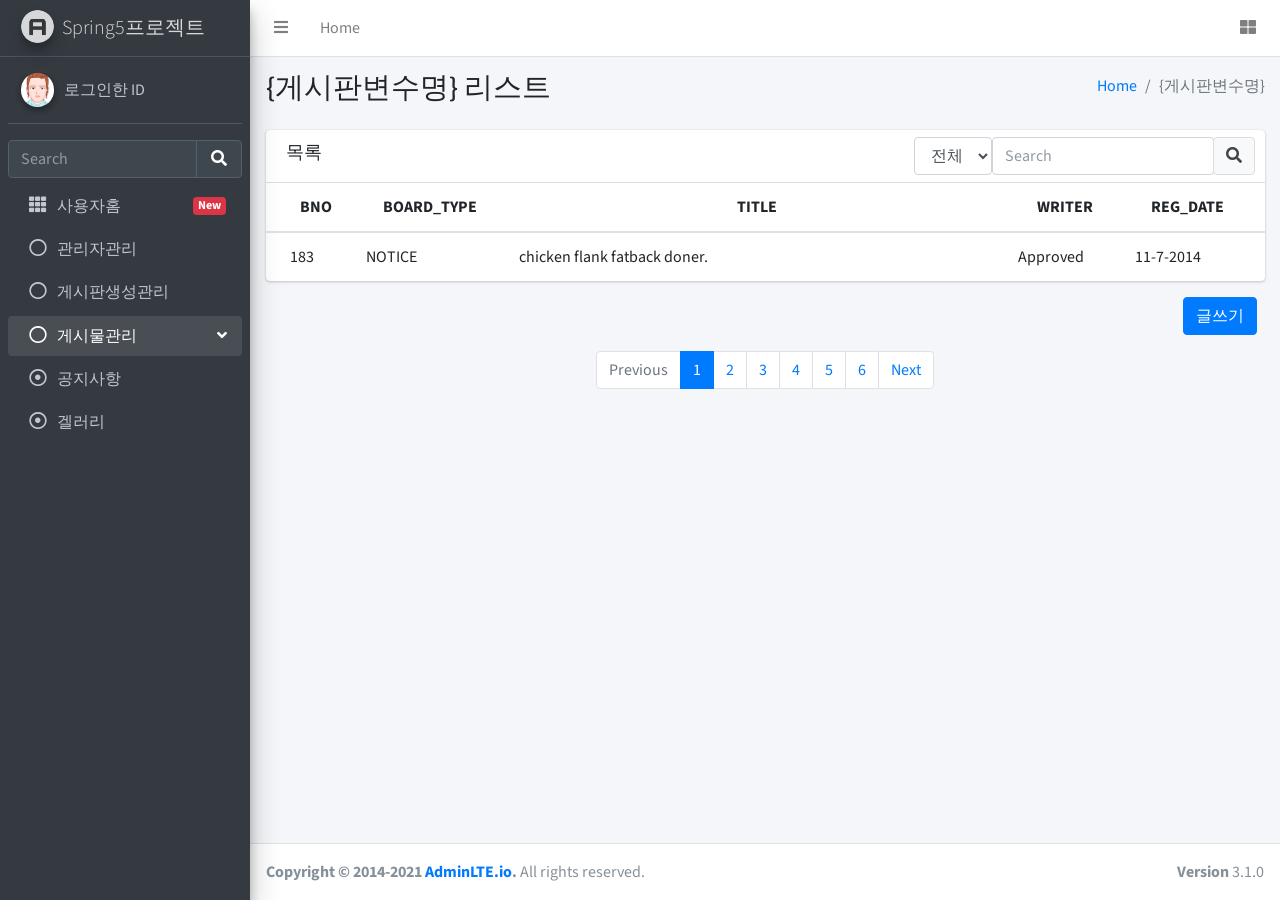
==== commit d451bf87: "210610목 수업종료" ====
--- a/src/main/webapp/resources/admin/board_list.html
+++ b/src/main/webapp/resources/admin/board_list.html
@@ -249,6 +249,7 @@
     <!-- /.content -->
   </div>
   <!-- /.content-wrapper -->
+  
   <footer class="main-footer">
     <strong>Copyright &copy; 2014-2021 <a href="https://adminlte.io">AdminLTE.io</a>.</strong>
     All rights reserved.
